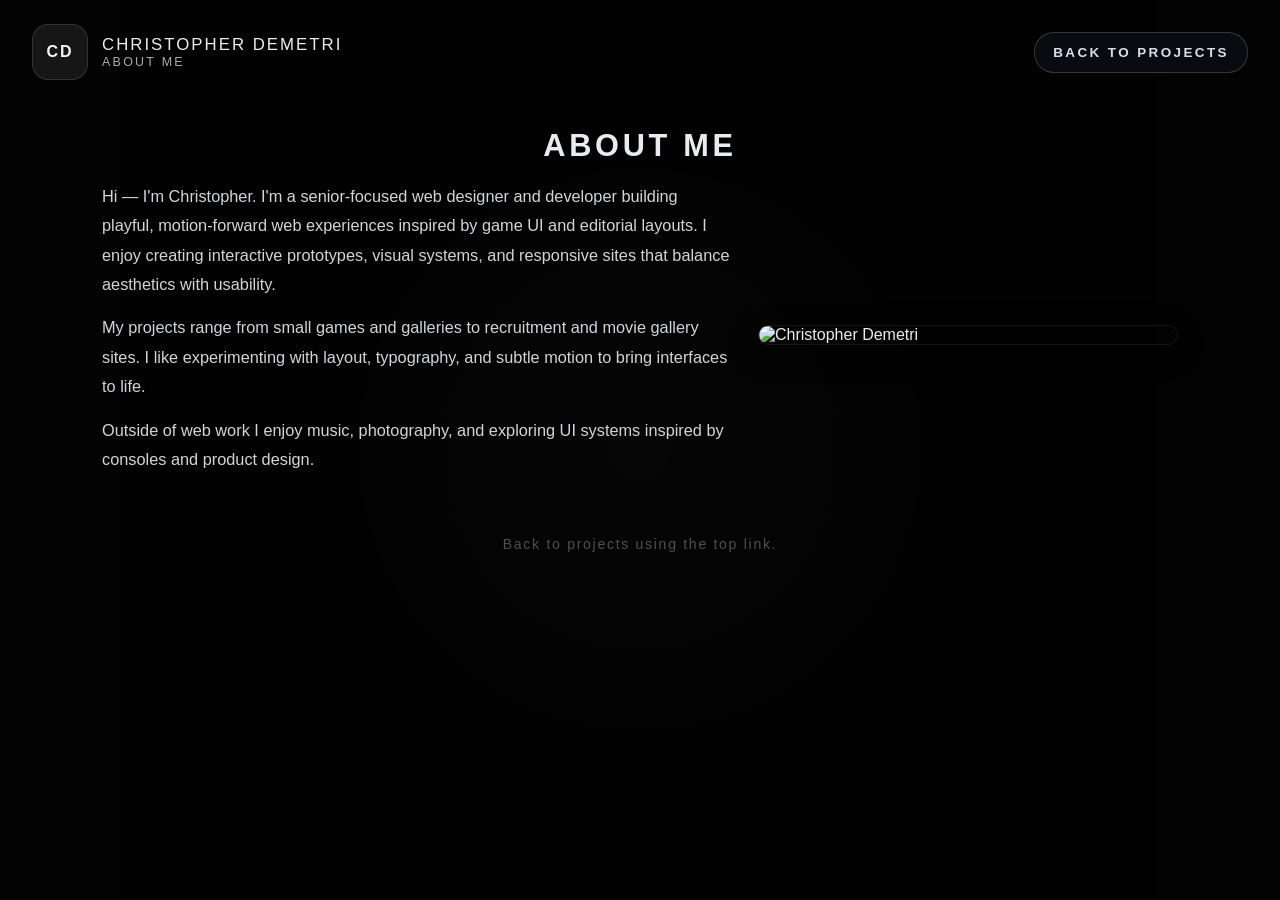
==== about.html @ 2fb00294 "about me but no image ig" ====
<!DOCTYPE html>
<html lang="en">
<head>
  <meta charset="UTF-8">
  <meta name="viewport" content="width=device-width, initial-scale=1.0">
  <title>About Me - Christopher Demetri</title>
  <link rel="stylesheet" href="style.css">
</head>
<body>
  <div class="background-layer"></div>
  <header class="topbar">
    <div class="profile-block">
      <div class="profile-icon">CD</div>
      <div>
        <div class="profile-name">Christopher Demetri</div>
        <div class="profile-sub">About Me</div>
      </div>
    </div>
    <div class="topbar-right">
      <a class="topbar-button" href="index.html">Back to Projects</a>
    </div>
  </header>

  <main class="home-screen about-page">
    <h1 class="about-title">About Me</h1>

    <section class="about-container">
      <div class="about-text">
        <p>Hi — I'm Christopher. I'm a senior-focused web designer and developer building playful, motion-forward web experiences inspired by game UI and editorial layouts. I enjoy creating interactive prototypes, visual systems, and responsive sites that balance aesthetics with usability.</p>
        <p>My projects range from small games and galleries to recruitment and movie gallery sites. I like experimenting with layout, typography, and subtle motion to bring interfaces to life.</p>
        <p>Outside of web work I enjoy music, photography, and exploring UI systems inspired by consoles and product design.</p>
      </div>

      <div class="about-image">
        <img src="image/me.png" alt="Christopher Demetri" />
      </div>
    </section>
  </main>

  <footer class="footer-bar">Back to projects using the top link.</footer>

  <script src="script.js"></script>
</body>
</html>
---- style.css ----
:root {
  color-scheme: dark;
  font-family: "Titillium Web", "Segoe UI", sans-serif;
  background: #050505;
  color: #e8ecef;
}

* {
  box-sizing: border-box;
}

html, body {
  margin: 0;
  min-height: 100%;
}

body {
  background: url("https://images-wixmp-ed30a86b8c4ca887773594c2.wixmp.com/i/863388bc-5f24-49cb-8ce6-59f63fd2017a/dsvduv-ff21524e-36ce-48b9-b0cc-18cbed5b9bc9.jpg") center/cover fixed no-repeat;
  color: #e8ecef;
  overflow-x: hidden;
  min-height: 100vh;
  position: relative;
}

body::after {
  content: "";
  position: fixed;
  inset: 0;
  background: rgba(0, 0, 0, 0.46);
  pointer-events: none;
  z-index: 0;
}

.background-layer {
  position: fixed;
  inset: 0;
  background-image: radial-gradient(circle at center, rgba(255,255,255,0.06), transparent 40%),
                    linear-gradient(90deg, rgba(255,255,255,0.02) 0%, transparent 14%, transparent 86%, rgba(255,255,255,0.02) 100%);
  opacity: 0.5;
  pointer-events: none;
}

body::before {
  content: "";
  position: fixed;
  inset: 0;
  background: repeating-linear-gradient(180deg, rgba(255,255,255,0.02) 0, rgba(255,255,255,0.02) 1px, transparent 1px, transparent 24px);
  opacity: 0.08;
  pointer-events: none;
}

.topbar {
  position: relative;
  display: flex;
  justify-content: space-between;
  align-items: center;
  padding: 24px 32px 12px;
  z-index: 1;
}

.topbar-right {
  display: flex;
  align-items: center;
  gap: 16px;
  flex-wrap: wrap;
}

.topbar-button {
  display: inline-flex;
  align-items: center;
  justify-content: center;
  min-width: 170px;
  padding: 12px 18px;
  border-radius: 20px;
  border: 1px solid rgba(255,255,255,0.18);
  background: rgba(12,14,21,0.8);
  color: #d8e0ea;
  text-decoration: none;
  text-transform: uppercase;
  letter-spacing: 0.18em;
  font-weight: 700;
  font-size: 0.84rem;
  transition: transform 0.22s ease, border-color 0.22s ease, background 0.22s ease, box-shadow 0.22s ease;
}

.topbar-button:hover,
.topbar-button:focus-visible {
  transform: translateY(-2px);
  border-color: rgba(109,180,255,0.48);
  background: rgba(23,29,42,0.95);
}

.profile-block {
  display: flex;
  align-items: center;
  gap: 14px;
}

.profile-icon {
  width: 56px;
  height: 56px;
  border-radius: 16px;
  display: grid;
  place-items: center;
  background: rgba(255,255,255,0.08);
  border: 1px solid rgba(255,255,255,0.12);
  color: #f1f5fb;
  font-weight: 700;
  letter-spacing: 0.12em;
}

.profile-name {
  font-size: 1.05rem;
  letter-spacing: 0.12em;
  text-transform: uppercase;
}

.profile-sub {
  font-size: 0.78rem;
  color: rgba(232,236,239,0.72);
  letter-spacing: 0.18em;
  text-transform: uppercase;
}

.status-block {
  display: flex;
  gap: 12px;
  flex-wrap: wrap;
}

.status-chip {
  background: rgba(255,255,255,0.06);
  border: 1px solid rgba(255,255,255,0.12);
  padding: 10px 14px;
  border-radius: 999px;
  font-size: 0.82rem;
  letter-spacing: 0.12em;
}

.status-chip span {
  margin-left: 4px;
}

.home-screen {
  position: relative;
  padding: 28px 32px 0;
  z-index: 1;
}

.xmb-panel {
  position: relative;
  padding: 24px 0 12px;
  margin: 0 auto 28px;
  max-width: 1200px;
}

.xmb-row {
  display: flex;
  justify-content: center;
  gap: 24px;
  margin-bottom: 32px;
}

.xmb-item {
  border: 1px solid rgba(255,255,255,0.18);
  background: rgba(12,14,21,0.75);
  color: #d8e0ea;
  width: 150px;
  min-height: 160px;
  border-radius: 22px;
  padding: 20px;
  display: grid;
  grid-template-rows: auto 1fr;
  align-items: center;
  justify-items: center;
  gap: 18px;
  transition: transform 0.28s ease, border-color 0.28s ease, background 0.28s ease, box-shadow 0.28s ease;
  cursor: pointer;
}

.xmb-item:hover,
.xmb-item:focus-visible {
  transform: translateY(-6px) scale(1.02);
  border-color: rgba(109,180,255,0.48);
  background: rgba(23,29,42,0.92);
}

.xmb-item.selected {
  border-color: rgba(255,255,255,0.48);
  box-shadow: 0 0 28px rgba(76,170,255,0.25);
  background: rgba(22,28,40,0.96);
}

.xmb-icon {
  width: 76px;
  height: 76px;
  border-radius: 24px;
  display: grid;
  place-items: center;
  border: 1px solid rgba(255,255,255,0.12);
  background: rgba(255,255,255,0.04);
  font-size: 1.75rem;
  font-weight: 800;
  letter-spacing: 0.08em;
}

.xmb-label {
  font-size: 0.95rem;
  letter-spacing: 0.18em;
  text-transform: uppercase;
}

.xmb-detail {
  text-align: center;
}

.xmb-hero {
  font-size: clamp(1.9rem, 2.1vw, 2.5rem);
  letter-spacing: 0.18em;
  text-transform: uppercase;
  margin-bottom: 10px;
}

.xmb-copy {
  max-width: 760px;
  margin: 0 auto;
  font-size: 0.98rem;
  line-height: 1.75;
  color: rgba(232,236,239,0.76);
}

.project-grid {
  display: grid;
  grid-template-columns: 1fr;
  gap: 20px;
  max-width: 760px;
  margin: 0 auto 42px;
  padding: 0 4px;
}

.project-card {
  display: none;
  background: rgba(8,10,16,0.78);
  border: 1px solid rgba(255,255,255,0.08);
  border-radius: 22px;
  padding: 28px 24px;
  width: 100%;
  transition: opacity 0.24s ease, transform 0.24s ease, border-color 0.24s ease;
  opacity: 0;
  transform: translateY(10px);
}

.project-card.active {
  display: block;
  opacity: 1;
  transform: translateY(0);
  border-color: rgba(114,163,255,0.38);
}

.project-card h2 {
  margin-top: 0;
  font-size: 1.05rem;
  letter-spacing: 0.18em;
  text-transform: uppercase;
  margin-bottom: 20px;
}

.project-card ul {
  list-style: none;
  padding: 0;
  margin: 0;
  display: grid;
  gap: 12px;
}

.project-card li {
  position: relative;
  padding-left: 24px;
  color: rgba(232,236,239,0.84);
}

.project-card li::before {
  content: "";
  position: absolute;
  left: 0;
  top: 0.65rem;
  width: 10px;
  height: 10px;
  border-radius: 50%;
  background: #69b6ff;
}

.project-images {
  display: grid;
  grid-template-columns: repeat(auto-fit, minmax(220px, 1fr));
  gap: 18px;
  margin-top: 16px;
}

.project-image-card {
  display: grid;
  grid-template-rows: 1fr auto;
  border-radius: 18px;
  overflow: hidden;
  background: rgba(255,255,255,0.05);
  border: 1px solid rgba(255,255,255,0.1);
  transition: transform 0.25s ease, border-color 0.25s ease, box-shadow 0.25s ease;
}

.project-image-card:hover,
.project-image-card:focus-visible {
  transform: translateY(-4px);
  border-color: rgba(109,180,255,0.45);
  box-shadow: 0 18px 38px rgba(0,0,0,0.18);
}

.project-image-card img {
  width: 100%;
  height: 190px;
  object-fit: cover;
  display: block;
}

.project-image-card span {
  display: block;
  padding: 14px 16px;
  color: #eef4ff;
  font-weight: 700;
  letter-spacing: 0.02em;
  background: rgba(0,0,0,0.09);
}

.project-countdown {
  display: grid;
  gap: 18px;
  margin-top: 16px;
}

.countdown-label {
  font-size: 1rem;
  letter-spacing: 0.12em;
  text-transform: uppercase;
  color: rgba(232,236,239,0.85);
}

.countdown-clock {
  display: grid;
  grid-template-columns: repeat(4, minmax(72px, 1fr));
  gap: 14px;
}

.countdown-block {
  background: rgba(255,255,255,0.06);
  border: 1px solid rgba(255,255,255,0.12);
  border-radius: 18px;
  padding: 18px 12px;
  text-align: center;
}

.countdown-value {
  display: block;
  font-size: 2rem;
  font-weight: 700;
  color: #f7fbff;
  line-height: 1;
}

.countdown-block small {
  display: block;
  margin-top: 8px;
  color: rgba(232,236,239,0.72);
  letter-spacing: 0.06em;
  text-transform: uppercase;
}

/* About page styles */
.about-page .about-title {
  text-align: center;
  font-size: clamp(1.6rem, 2.4vw, 2.2rem);
  letter-spacing: 0.12em;
  text-transform: uppercase;
  margin-top: 8px;
  margin-bottom: 18px;
}

.about-container {
  max-width: 1100px;
  margin: 0 auto 48px;
  display: grid;
  grid-template-columns: 1fr 420px;
  gap: 28px;
  align-items: center;
  padding: 0 12px;
}

.about-text {
  color: rgba(232,236,239,0.9);
  font-size: 1.02rem;
  line-height: 1.8;
}

.about-text p {
  margin: 0 0 14px;
}

.about-image img {
  width: 100%;
  height: auto;
  border-radius: 16px;
  border: 1px solid rgba(255,255,255,0.08);
  box-shadow: 0 8px 28px rgba(0,0,0,0.45);
  display: block;
}

.footer-bar {
  text-align: center;
  color: rgba(232,236,239,0.6);
  font-size: 0.88rem;
  padding-bottom: 26px;
  letter-spacing: 0.12em;
}

@media (max-width: 900px) {
  .project-grid {
    grid-template-columns: 1fr;
  }

  .about-container {
    grid-template-columns: 1fr;
    padding: 0 8px;
  }

  .xmb-row {
    flex-wrap: wrap;
  }

  .xmb-item {
    width: calc(50% - 12px);
  }
}

@media (max-width: 640px) {
  .topbar {
    flex-direction: column;
    align-items: flex-start;
    gap: 18px;
  }

  .xmb-item {
    width: 100%;
  }
}
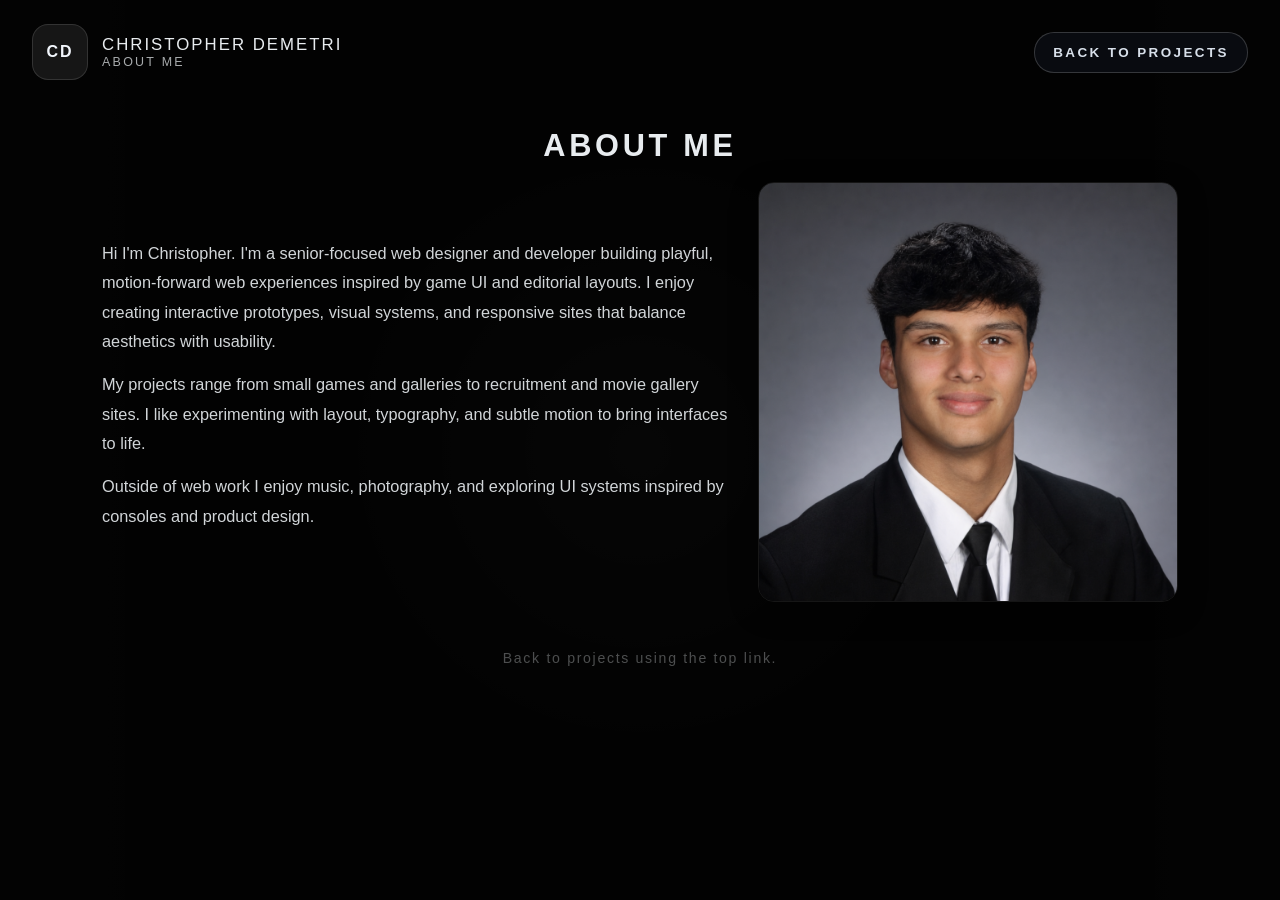
==== commit 3546027c: "pls" ====
--- a/about.html
+++ b/about.html
@@ -26,13 +26,13 @@
 
     <section class="about-container">
       <div class="about-text">
-        <p>Hi — I'm Christopher. I'm a senior-focused web designer and developer building playful, motion-forward web experiences inspired by game UI and editorial layouts. I enjoy creating interactive prototypes, visual systems, and responsive sites that balance aesthetics with usability.</p>
+        <p>Hi I'm Christopher. I'm a senior-focused web designer and developer building playful, motion-forward web experiences inspired by game UI and editorial layouts. I enjoy creating interactive prototypes, visual systems, and responsive sites that balance aesthetics with usability.</p>
         <p>My projects range from small games and galleries to recruitment and movie gallery sites. I like experimenting with layout, typography, and subtle motion to bring interfaces to life.</p>
         <p>Outside of web work I enjoy music, photography, and exploring UI systems inspired by consoles and product design.</p>
       </div>
 
       <div class="about-image">
-        <img src="image/me.png" alt="Christopher Demetri" />
+        <img src="imgs/IMG_0639.png" alt="Christopher Demetri" />
       </div>
     </section>
   </main>
--- a/style.css
+++ b/style.css
@@ -38,6 +38,58 @@
                     linear-gradient(90deg, rgba(255,255,255,0.02) 0%, transparent 14%, transparent 86%, rgba(255,255,255,0.02) 100%);
   opacity: 0.5;
   pointer-events: none;
+  z-index: 0;
+}
+
+#sparkle-background {
+  position: fixed;
+  inset: 0;
+  z-index: 1;
+  pointer-events: none;
+  overflow: hidden;
+}
+
+.sparkle {
+  position: absolute;
+  top: var(--sparkle-start, -10vh);
+  left: var(--sparkle-left, 0%);
+  width: var(--sparkle-size, 8px);
+  height: var(--sparkle-size, 8px);
+  border-radius: 50%;
+  background: radial-gradient(circle, rgba(255,255,255,1) 0%, rgba(212,212,212,0.75) 45%, rgba(255,255,255,0.05) 100%);
+  filter: drop-shadow(0 0 8px rgba(255,255,255,0.24));
+  opacity: 0;
+  transform: translate3d(0, 0, 0) scale(var(--sparkle-scale, 1));
+  animation: sparkle-fall var(--sparkle-duration, 18s) linear infinite,
+             sparkle-shimmer var(--sparkle-twinkle, 2.8s) ease-in-out infinite alternate;
+}
+
+@keyframes sparkle-fall {
+  0% {
+    transform: translate3d(0, -8vh, 0) scale(var(--sparkle-scale, 1));
+    opacity: 0;
+  }
+  12% {
+    opacity: 1;
+  }
+  55% {
+    transform: translate3d(var(--sparkle-drift-x, 0px), 44vh, 0) scale(var(--sparkle-scale, 1));
+  }
+  100% {
+    transform: translate3d(calc(var(--sparkle-drift-x, 0px) * 1.2), 112vh, 0) scale(var(--sparkle-scale, 1));
+    opacity: 0;
+  }
+}
+
+@keyframes sparkle-shimmer {
+  0%, 100% {
+    opacity: 0.22;
+    filter: drop-shadow(0 0 4px rgba(255,255,255,0.18));
+  }
+  50% {
+    opacity: 1;
+    filter: drop-shadow(0 0 16px rgba(255,255,255,0.92));
+  }
 }
 
 body::before {
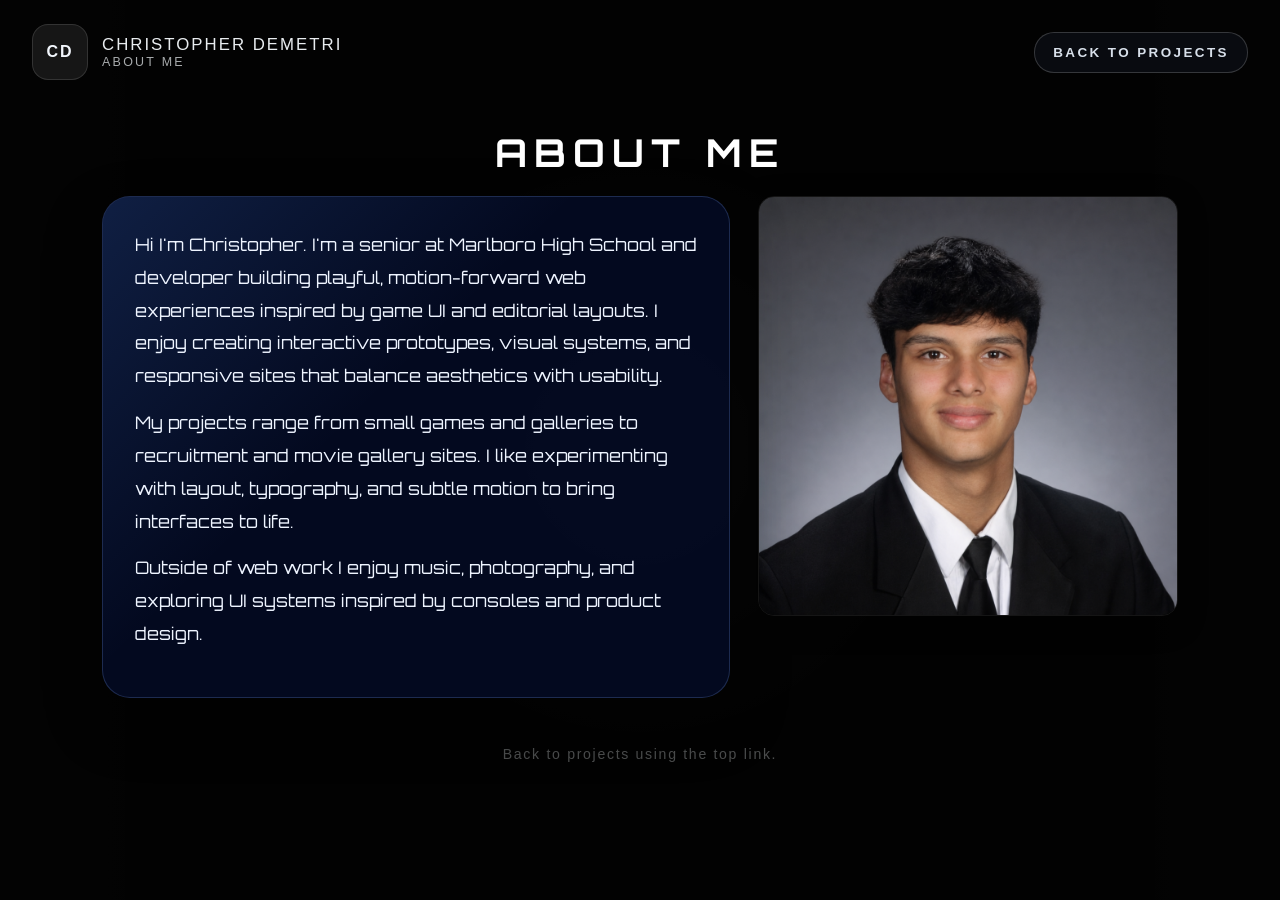
==== commit ff999e1b: "do" ====
--- a/about.html
+++ b/about.html
@@ -26,7 +26,7 @@
 
     <section class="about-container">
       <div class="about-text">
-        <p>Hi I'm Christopher. I'm a senior-focused web designer and developer building playful, motion-forward web experiences inspired by game UI and editorial layouts. I enjoy creating interactive prototypes, visual systems, and responsive sites that balance aesthetics with usability.</p>
+        <p>Hi I'm Christopher. I'm a senior at Marlboro High School and developer building playful, motion-forward web experiences inspired by game UI and editorial layouts. I enjoy creating interactive prototypes, visual systems, and responsive sites that balance aesthetics with usability.</p>
         <p>My projects range from small games and galleries to recruitment and movie gallery sites. I like experimenting with layout, typography, and subtle motion to bring interfaces to life.</p>
         <p>Outside of web work I enjoy music, photography, and exploring UI systems inspired by consoles and product design.</p>
       </div>
--- a/style.css
+++ b/style.css
@@ -1,3 +1,5 @@
+@import url("https://fonts.googleapis.com/css2?family=Orbitron:wght@500;700&display=swap");
+
 :root {
   color-scheme: dark;
   font-family: "Titillium Web", "Segoe UI", sans-serif;
@@ -390,9 +392,10 @@
 
 .countdown-label {
   font-size: 1rem;
-  letter-spacing: 0.12em;
-  text-transform: uppercase;
-  color: rgba(232,236,239,0.85);
+  letter-spacing: 0.04em;
+  text-transform: none;
+  color: #ff4d4d;
+  font-weight: 700;
 }
 
 .countdown-clock {
@@ -426,13 +429,19 @@
 }
 
 /* About page styles */
+.about-page {
+  font-family: "Orbitron", "Segoe UI", sans-serif;
+}
+
 .about-page .about-title {
   text-align: center;
-  font-size: clamp(1.6rem, 2.4vw, 2.2rem);
-  letter-spacing: 0.12em;
+  font-size: clamp(2rem, 3vw, 3rem);
+  letter-spacing: 0.18em;
   text-transform: uppercase;
   margin-top: 8px;
-  margin-bottom: 18px;
+  margin-bottom: 20px;
+  font-weight: 700;
+  color: #ffffff;
 }
 
 .about-container {
@@ -441,14 +450,35 @@
   display: grid;
   grid-template-columns: 1fr 420px;
   gap: 28px;
-  align-items: center;
+  align-items: start;
   padding: 0 12px;
 }
 
 .about-text {
-  color: rgba(232,236,239,0.9);
-  font-size: 1.02rem;
-  line-height: 1.8;
+  position: relative;
+  color: #eef4ff;
+  font-size: 1.08rem;
+  line-height: 1.9;
+  background: rgba(5, 12, 40, 0.78);
+  border: 1px solid rgba(124, 162, 255, 0.22);
+  border-radius: 28px;
+  padding: 32px;
+  box-shadow: 0 24px 56px rgba(0, 0, 0, 0.42);
+  overflow: hidden;
+}
+
+.about-text::before {
+  content: "";
+  position: absolute;
+  inset: 0;
+  background: linear-gradient(135deg, rgba(82, 146, 255, 0.16), transparent 42%);
+  pointer-events: none;
+  z-index: 0;
+}
+
+.about-text > * {
+  position: relative;
+  z-index: 1;
 }
 
 .about-text p {
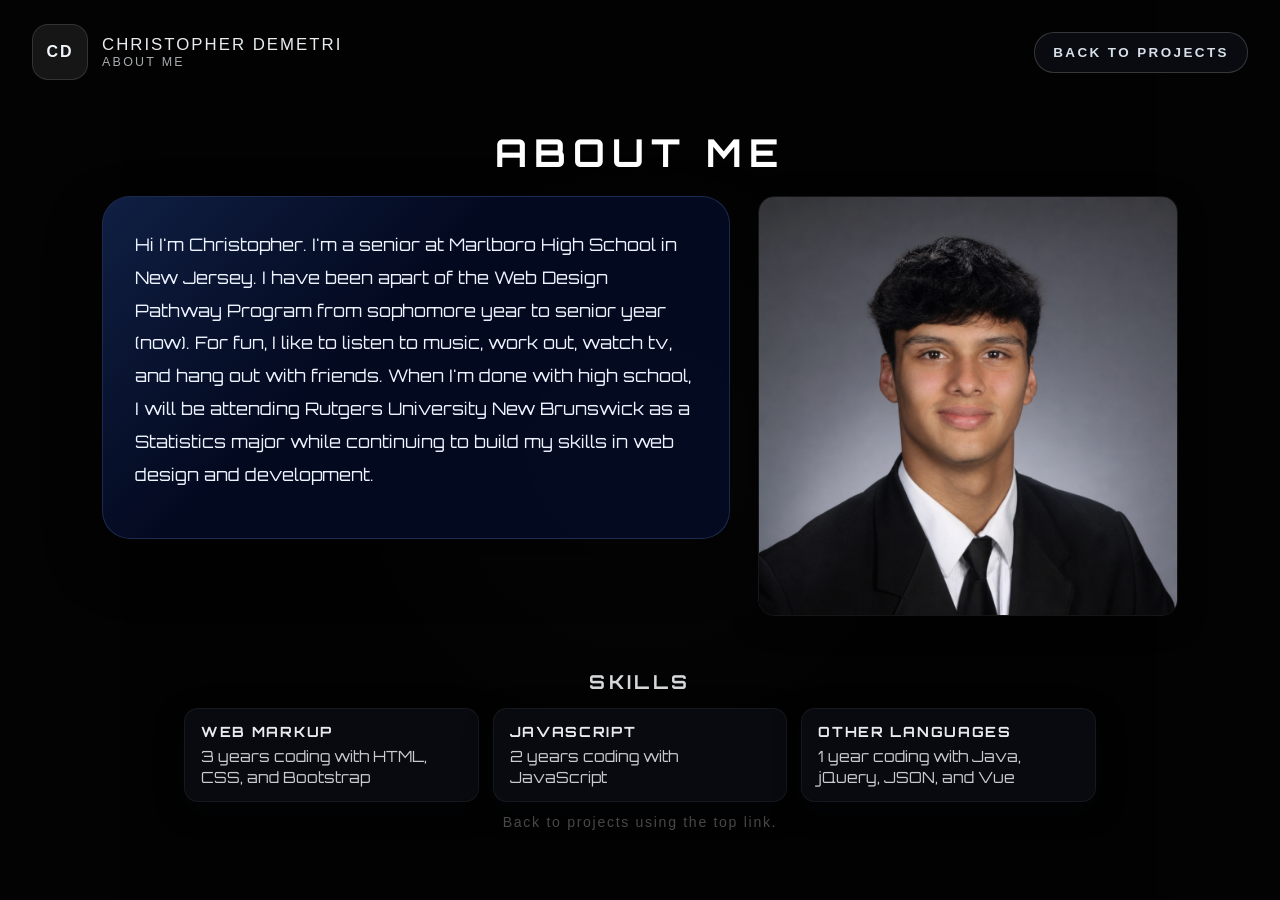
==== commit fe45fe27: "commit" ====
--- a/about.html
+++ b/about.html
@@ -26,13 +26,34 @@
 
     <section class="about-container">
       <div class="about-text">
-        <p>Hi I'm Christopher. I'm a senior at Marlboro High School and developer building playful, motion-forward web experiences inspired by game UI and editorial layouts. I enjoy creating interactive prototypes, visual systems, and responsive sites that balance aesthetics with usability.</p>
-        <p>My projects range from small games and galleries to recruitment and movie gallery sites. I like experimenting with layout, typography, and subtle motion to bring interfaces to life.</p>
-        <p>Outside of web work I enjoy music, photography, and exploring UI systems inspired by consoles and product design.</p>
+        <p>Hi I'm Christopher. I'm a senior at Marlboro High School in New Jersey. I have been apart of the Web Design Pathway Program from sophomore year to senior year (now). For fun,
+          I like to listen to music, work out, watch tv, and hang out with friends. When I'm done with high school,
+        I will be attending Rutgers University New Brunswick as a Statistics major while continuing to build my skills in web design and development. </p>
       </div>
 
       <div class="about-image">
         <img src="imgs/IMG_0639.png" alt="Christopher Demetri" />
+      </div>
+    </section>
+
+    <!-- Skills panel -->
+    <section class="skills-panel" aria-labelledby="skills-heading">
+      <h3 id="skills-heading" class="skills-title">Skills</h3>
+      <div class="skills-grid">
+        <div class="skill-box">
+          <h4>Web Markup</h4>
+          <p>3 years coding with HTML, CSS, and Bootstrap</p>
+        </div>
+
+        <div class="skill-box">
+          <h4>JavaScript</h4>
+          <p>2 years coding with JavaScript</p>
+        </div>
+
+        <div class="skill-box">
+          <h4>Other Languages</h4>
+          <p>1 year coding with Java, jQuery, JSON, and Vue</p>
+        </div>
       </div>
     </section>
   </main>
--- a/style.css
+++ b/style.css
@@ -293,22 +293,28 @@
 }
 
 .project-card {
-  display: none;
+  /* Hidden by collapsing height and reducing padding so layout doesn't jump */
+  display: block;
+  max-height: 0;
+  overflow: hidden;
   background: rgba(8,10,16,0.78);
   border: 1px solid rgba(255,255,255,0.08);
   border-radius: 22px;
-  padding: 28px 24px;
+  padding: 0 24px;
   width: 100%;
-  transition: opacity 0.24s ease, transform 0.24s ease, border-color 0.24s ease;
+  transition: max-height 340ms ease, opacity 260ms ease, transform 260ms cubic-bezier(.2,.9,.3,1), padding 260ms ease, border-color 260ms ease;
   opacity: 0;
   transform: translateY(10px);
+  pointer-events: none;
 }
 
 .project-card.active {
-  display: block;
+  max-height: 1200px; /* large enough to fit content */
+  padding: 28px 24px;
   opacity: 1;
   transform: translateY(0);
   border-color: rgba(114,163,255,0.38);
+  pointer-events: auto;
 }
 
 .project-card h2 {
@@ -397,6 +403,99 @@
   color: #ff4d4d;
   font-weight: 700;
 }
+
+/* About page fade-in */
+.about-container .about-text,
+.about-container .about-image {
+  opacity: 0;
+  transform: translateX(-14px);
+  transition: opacity 420ms cubic-bezier(.2,.9,.3,1), transform 420ms cubic-bezier(.2,.9,.3,1);
+}
+
+.about-container.fade-in .about-text {
+  opacity: 1;
+  transform: translateX(0);
+  transition-delay: 80ms;
+}
+
+.about-container.fade-in .about-image {
+  opacity: 1;
+  transform: translateX(0);
+  transition-delay: 180ms;
+}
+
+/* Skills panel (PlayStation-like boxed UI) */
+.skills-panel {
+  margin: 22px auto 0;
+  max-width: 920px;
+  padding: 6px 4px 12px;
+  opacity: 0;
+  transform: translateY(8px);
+  transition: opacity 420ms cubic-bezier(.2,.9,.3,1), transform 420ms cubic-bezier(.2,.9,.3,1);
+}
+
+.skills-title {
+  font-size: 1.2rem;
+  font-weight: 700;
+  text-transform: uppercase;
+  letter-spacing: 0.18em;
+  color: rgba(232,236,239,0.92);
+  margin: 0 0 14px;
+  text-align: center;
+}
+
+.skills-grid {
+  display: grid;
+  grid-template-columns: repeat(auto-fit, minmax(220px, 1fr));
+  gap: 14px;
+}
+
+.skill-box {
+  background: rgba(12,14,21,0.78);
+  border: 1px solid rgba(255,255,255,0.06);
+  border-radius: 14px;
+  padding: 14px 16px;
+  box-shadow: 0 8px 28px rgba(2,6,12,0.45);
+  transition: transform 220ms ease, border-color 220ms ease, box-shadow 220ms ease, opacity 260ms ease, transform 260ms ease;
+  opacity: 0;
+  transform: translateY(8px);
+}
+
+.skill-box h4 {
+  margin: 0 0 6px 0;
+  font-size: 0.88rem;
+  text-transform: uppercase;
+  letter-spacing: 0.12em;
+}
+
+.skill-box p {
+  margin: 0;
+  color: rgba(232,236,239,0.86);
+  font-size: 0.96rem;
+  line-height: 1.35;
+}
+
+.skill-box:hover,
+.skill-box:focus-within {
+  transform: translateY(-6px);
+  border-color: rgba(109,180,255,0.48);
+  box-shadow: 0 18px 48px rgba(76,170,255,0.08);
+}
+
+/* Fade-in when triggered */
+.skills-panel.fade-in {
+  opacity: 1;
+  transform: translateY(0);
+}
+
+.skills-panel.fade-in .skill-box {
+  opacity: 1;
+  transform: translateY(0);
+}
+
+.skills-panel.fade-in .skills-grid .skill-box:nth-child(1) { transition-delay: 220ms; }
+.skills-panel.fade-in .skills-grid .skill-box:nth-child(2) { transition-delay: 320ms; }
+.skills-panel.fade-in .skills-grid .skill-box:nth-child(3) { transition-delay: 420ms; }
 
 .countdown-clock {
   display: grid;
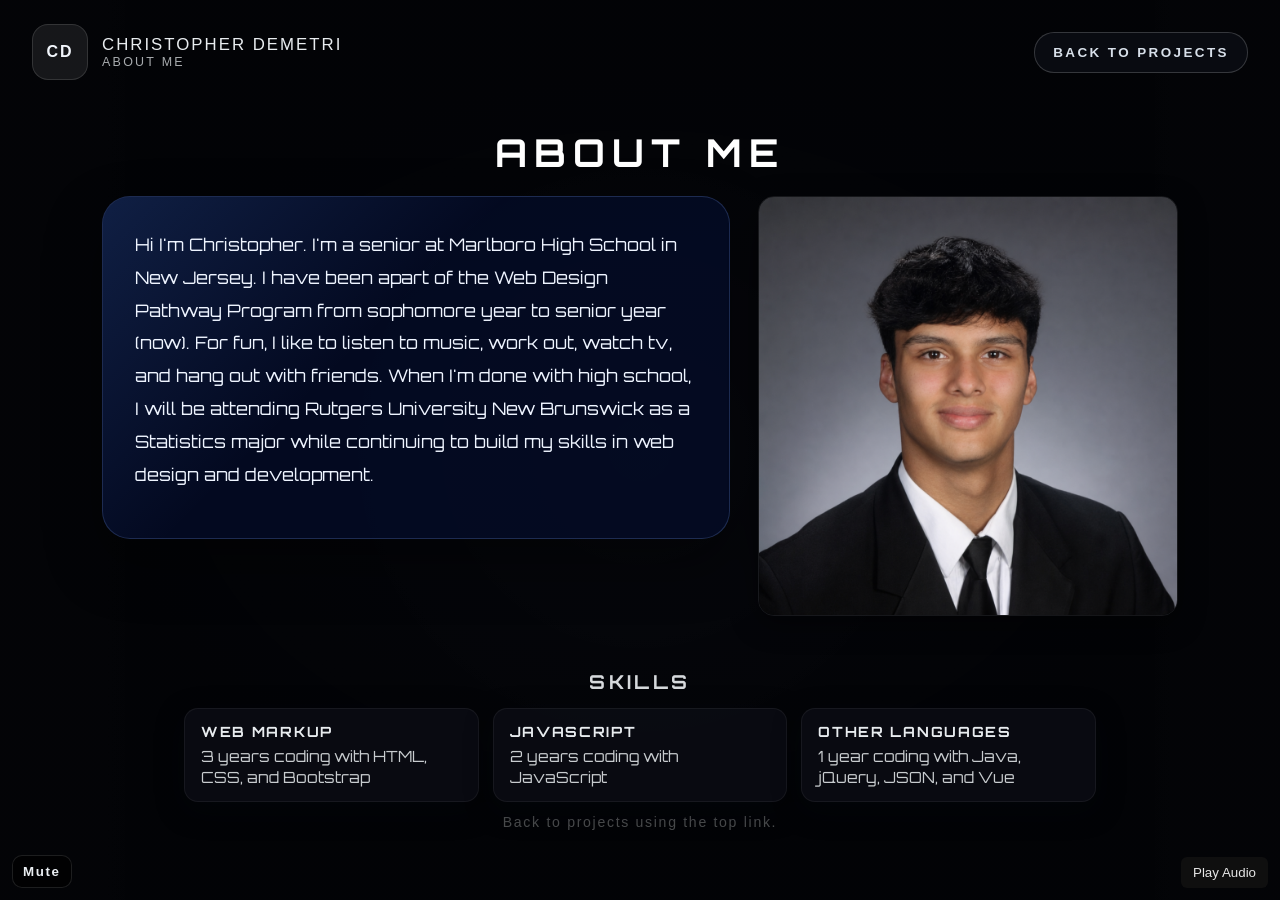
==== commit 2a500f9c: "fix" ====
--- a/about.html
+++ b/about.html
@@ -5,9 +5,45 @@
   <meta name="viewport" content="width=device-width, initial-scale=1.0">
   <title>About Me - Christopher Demetri</title>
   <link rel="stylesheet" href="style.css">
+  <style>
+    /* sparkle background (one-shot) */
+    #sparkle-bg {
+      position: fixed;
+      inset: 0;
+      z-index: -1;
+      pointer-events: none;
+      overflow: hidden;
+      background: radial-gradient(ellipse at center, rgba(8,14,30,0.55) 0%, rgba(6,8,14,0.85) 60%);
+    }
+
+    .sparkle {
+      position: absolute;
+      width: 10px;
+      height: 10px;
+      border-radius: 50%;
+      background: radial-gradient(circle at 30% 30%, #fff 0%, #9fd6ff 40%, rgba(109,180,255,0.12) 60%);
+      box-shadow: 0 6px 18px rgba(76,170,255,0.18), 0 0 8px rgba(255,255,255,0.12) inset;
+      opacity: 0;
+      transform: translate(-50%, -50%) scale(0.6);
+    }
+
+    @keyframes sparkle-in {
+      0% { opacity: 0; transform: translate(-50%, -50%) scale(0.2); filter: blur(6px); }
+      60% { opacity: 1; transform: translate(-50%, -50%) scale(1); filter: blur(0px); }
+      100% { opacity: 1; transform: translate(-50%, -50%) scale(1); }
+    }
+
+    @keyframes sparkle-explode {
+      0% { opacity: 1; transform: translate(-50%, -50%) scale(1); }
+      100% { opacity: 0; transform: translate(var(--dx), var(--dy)) scale(1.6); filter: blur(2px); }
+    }
+  </style>
 </head>
 <body>
+  <div id="sparkle-bg" aria-hidden="true"></div>
+  <audio id="bg-audio" src="audios/playstation.mp4" loop autoplay playsinline></audio>
   <div class="background-layer"></div>
+  <div id="sparkle-background" aria-hidden="true"></div>
   <header class="topbar">
     <div class="profile-block">
       <div class="profile-icon">CD</div>
@@ -17,7 +53,7 @@
       </div>
     </div>
     <div class="topbar-right">
-      <a class="topbar-button" href="index.html">Back to Projects</a>
+      <a class="topbar-button" href="portfolio.html">Back to Projects</a>
     </div>
   </header>
 
@@ -61,5 +97,118 @@
   <footer class="footer-bar">Back to projects using the top link.</footer>
 
   <script src="script.js"></script>
+  <script>
+    (function(){
+      const audio = document.getElementById('bg-audio');
+      if(!audio) return;
+      function showPlayButton(){
+        let btn = document.getElementById('audio-play-btn');
+        if(!btn){
+          btn = document.createElement('button');
+          btn.id = 'audio-play-btn';
+          btn.textContent = 'Play Audio';
+          Object.assign(btn.style,{
+            position: 'fixed',
+            right: '12px',
+            bottom: '12px',
+            zIndex: 9999,
+            padding: '8px 12px',
+            borderRadius: '6px',
+            background: '#111',
+            color: '#fff',
+            border: 'none',
+            opacity: '0.9',
+            cursor: 'pointer'
+          });
+          document.body.appendChild(btn);
+          btn.addEventListener('click', ()=>{
+            audio.play().catch(()=>{});
+            btn.style.display = 'none';
+          });
+        }
+        btn.style.display = 'block';
+      }
+
+      audio.play().catch((err)=>{
+        console.warn('Autoplay blocked:', err);
+        showPlayButton();
+        const interact = ()=>{
+          audio.play().catch(()=>{});
+          document.removeEventListener('click', interact);
+          document.removeEventListener('touchstart', interact);
+        };
+        document.addEventListener('click', interact, {once:true});
+        document.addEventListener('touchstart', interact, {once:true});
+      });
+    })();
+  </script>
+  <script>
+    // mute/unmute button (bottom-left) in PlayStation-like style
+    (function(){
+      const audio = document.getElementById('bg-audio');
+      if(!audio) return;
+      let btn = document.getElementById('mute-btn');
+      if(!btn){
+        btn = document.createElement('button');
+        btn.id = 'mute-btn';
+        btn.setAttribute('aria-pressed', String(audio.muted));
+        btn.title = 'Mute / Unmute';
+        btn.innerHTML = 'PS';
+        Object.assign(btn.style, {
+          position: 'fixed',
+          left: '12px',
+          bottom: '12px',
+          zIndex: 9999,
+          padding: '8px 10px',
+          borderRadius: '10px',
+          background: 'rgba(0,0,0,0.7)',
+          color: '#f7fbff',
+          border: '1px solid rgba(255,255,255,0.12)',
+          fontWeight: '800',
+          letterSpacing: '0.12em',
+          cursor: 'pointer'
+        });
+        document.body.appendChild(btn);
+      }
+      function update(){
+        btn.innerText = audio.muted ? 'Unmute' : 'Mute';
+        btn.style.opacity = audio.muted ? '0.8' : '0.95';
+        btn.setAttribute('aria-pressed', String(audio.muted));
+      }
+      btn.addEventListener('click', ()=>{
+        audio.muted = !audio.muted;
+        update();
+      });
+      update();
+    })();
+  </script>
+
+  <script>
+    // sparkle burst (one-shot) for About page
+    document.addEventListener('DOMContentLoaded', ()=>{
+      const sparkRoot = document.getElementById('sparkle-bg');
+      if(!sparkRoot) return;
+      const sparkCount = 28;
+      const centerX = window.innerWidth / 2;
+      const centerY = window.innerHeight / 2;
+      for(let i=0;i<sparkCount;i++){
+        const s = document.createElement('div'); s.className='sparkle';
+        const startX = centerX + (Math.random()-0.5)*140;
+        const startY = centerY + (Math.random()-0.5)*60;
+        s.style.left = startX+'px'; s.style.top = startY+'px';
+        const angle = Math.random()*Math.PI*2;
+        const distance = 160 + Math.random()*300;
+        const dx = Math.cos(angle)*distance + (Math.random()-0.5)*40;
+        const dy = Math.sin(angle)*distance + (Math.random()-0.5)*40 + 40;
+        s.style.setProperty('--dx', dx+'px'); s.style.setProperty('--dy', dy+'px');
+        const inDelay = Math.random()*600;
+        const inDur = 560 + Math.random()*480;
+        const explodeDelay = inDelay + inDur + 500 + Math.random()*1200;
+        const explodeDur = 640 + Math.random()*560;
+        s.style.animation = `sparkle-in ${inDur}ms ease ${inDelay}ms forwards, sparkle-explode ${explodeDur}ms ease ${explodeDelay}ms forwards`;
+        sparkRoot.appendChild(s);
+      }
+    });
+  </script>
 </body>
 </html>
